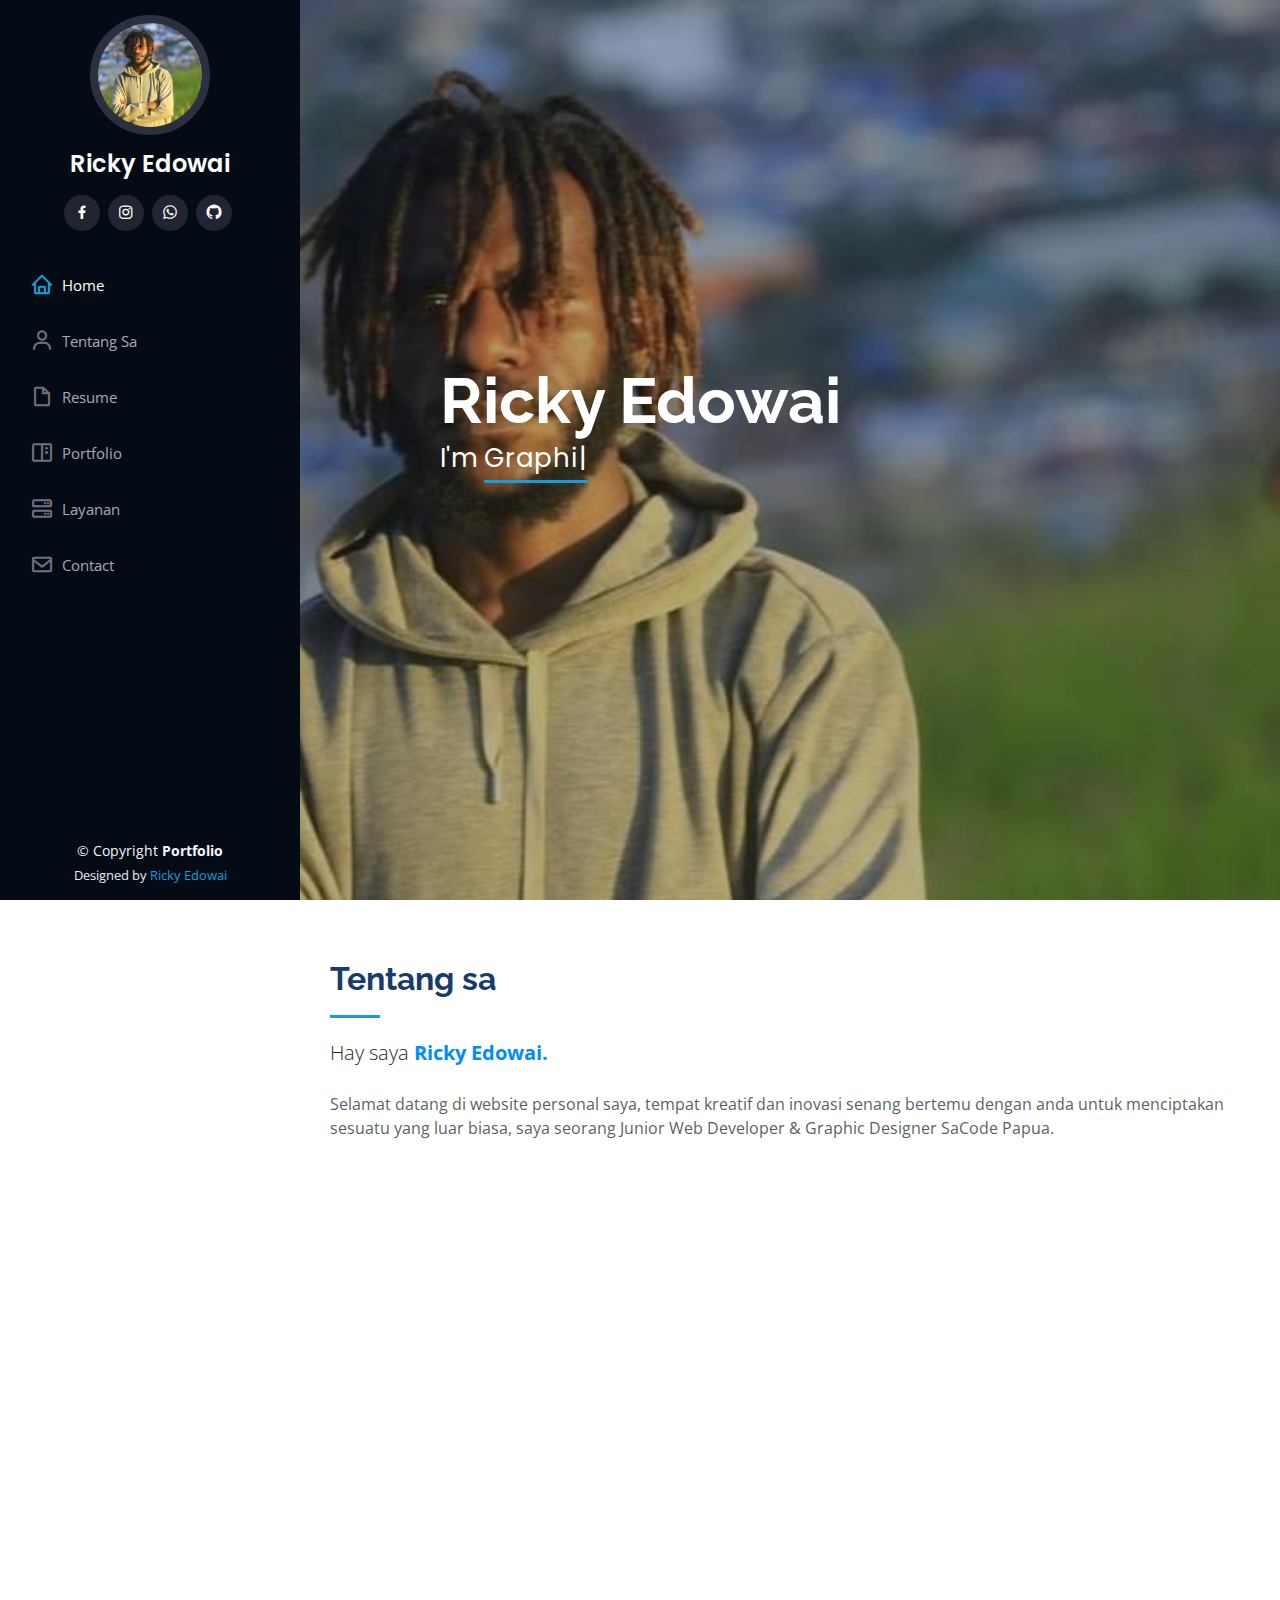
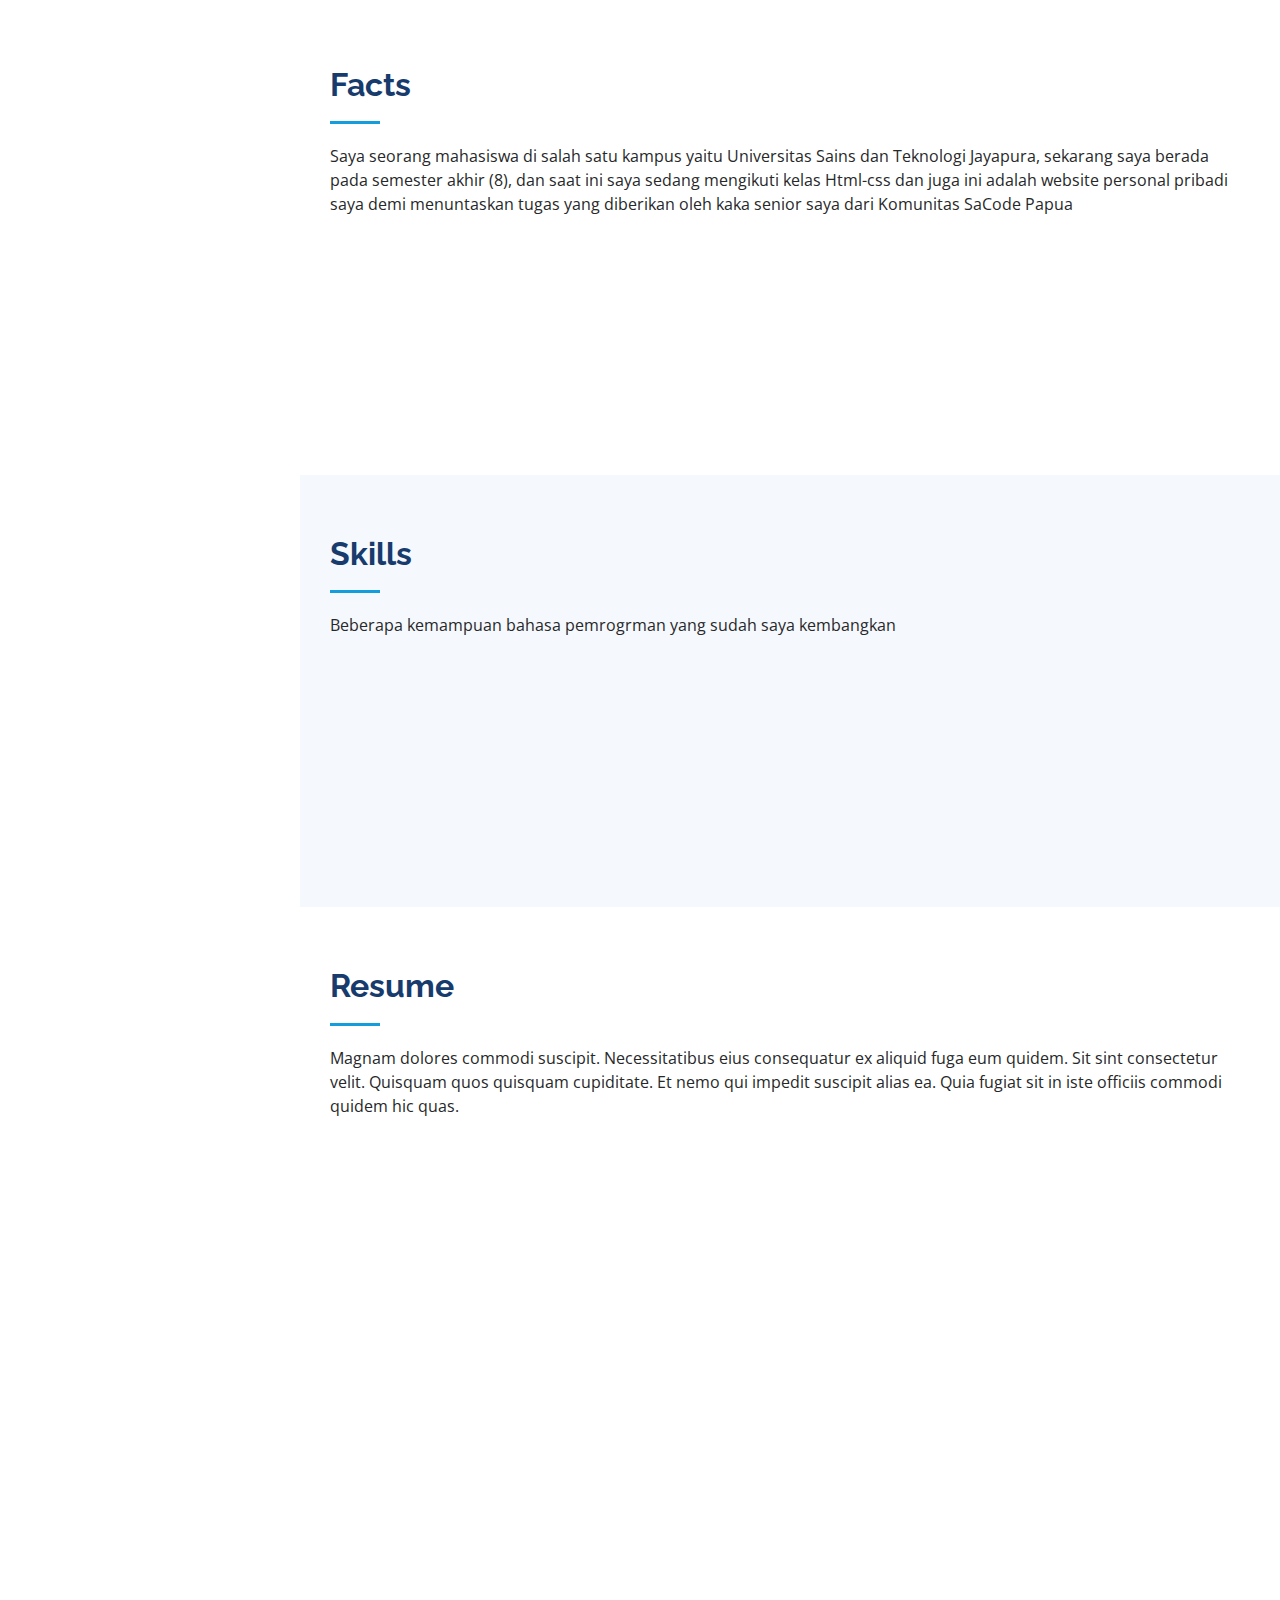
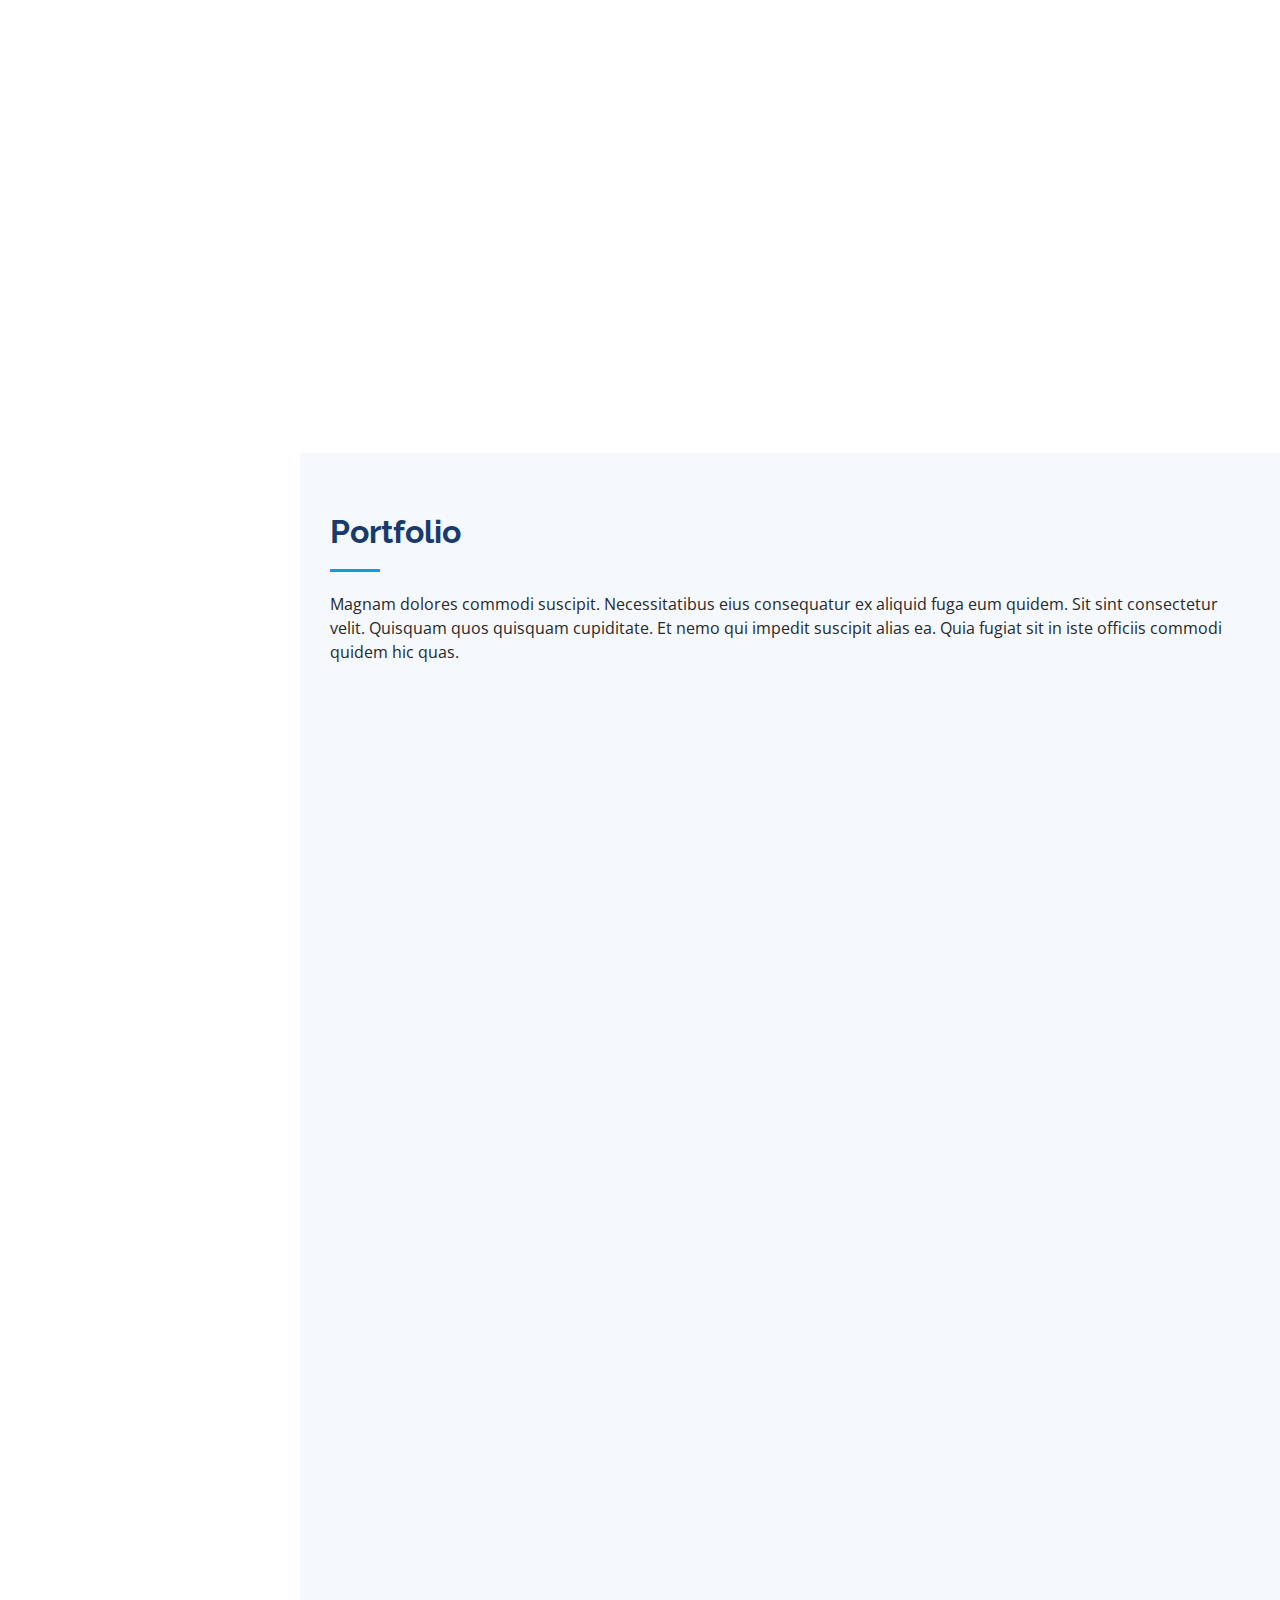
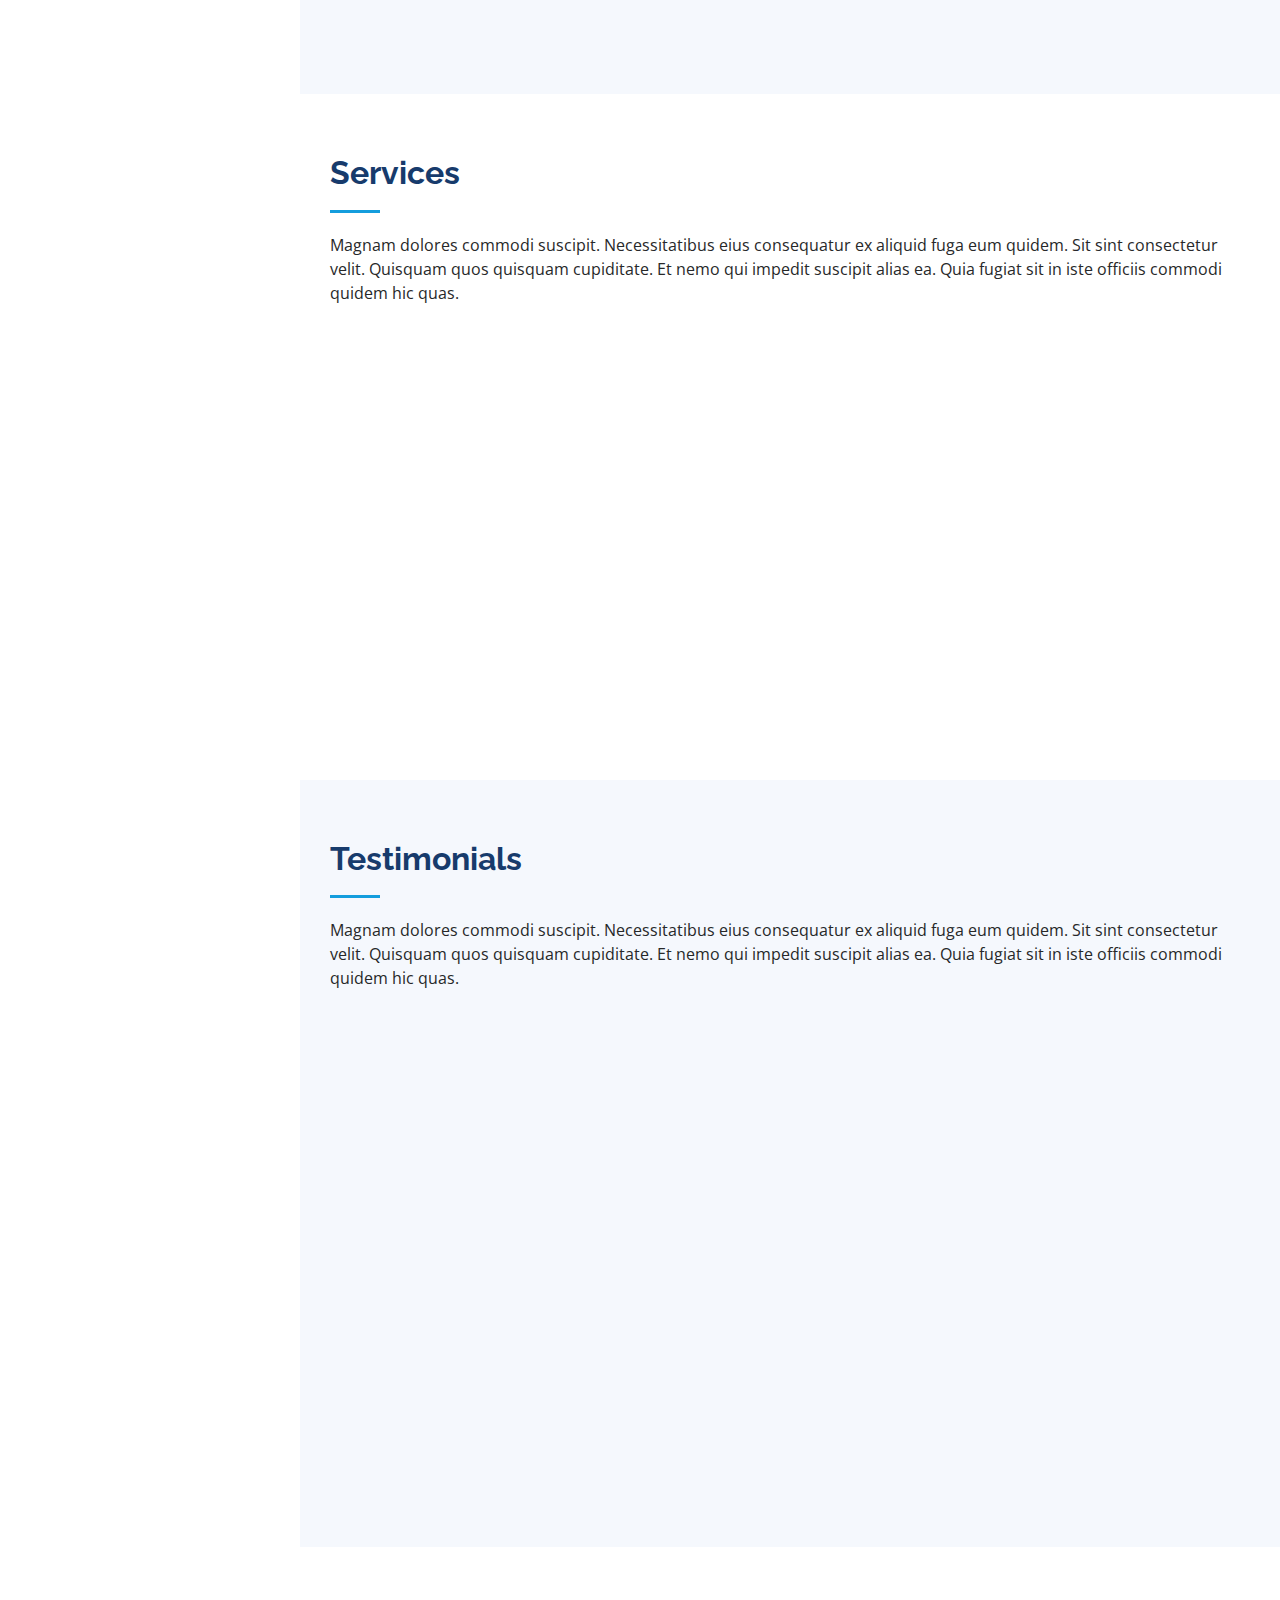
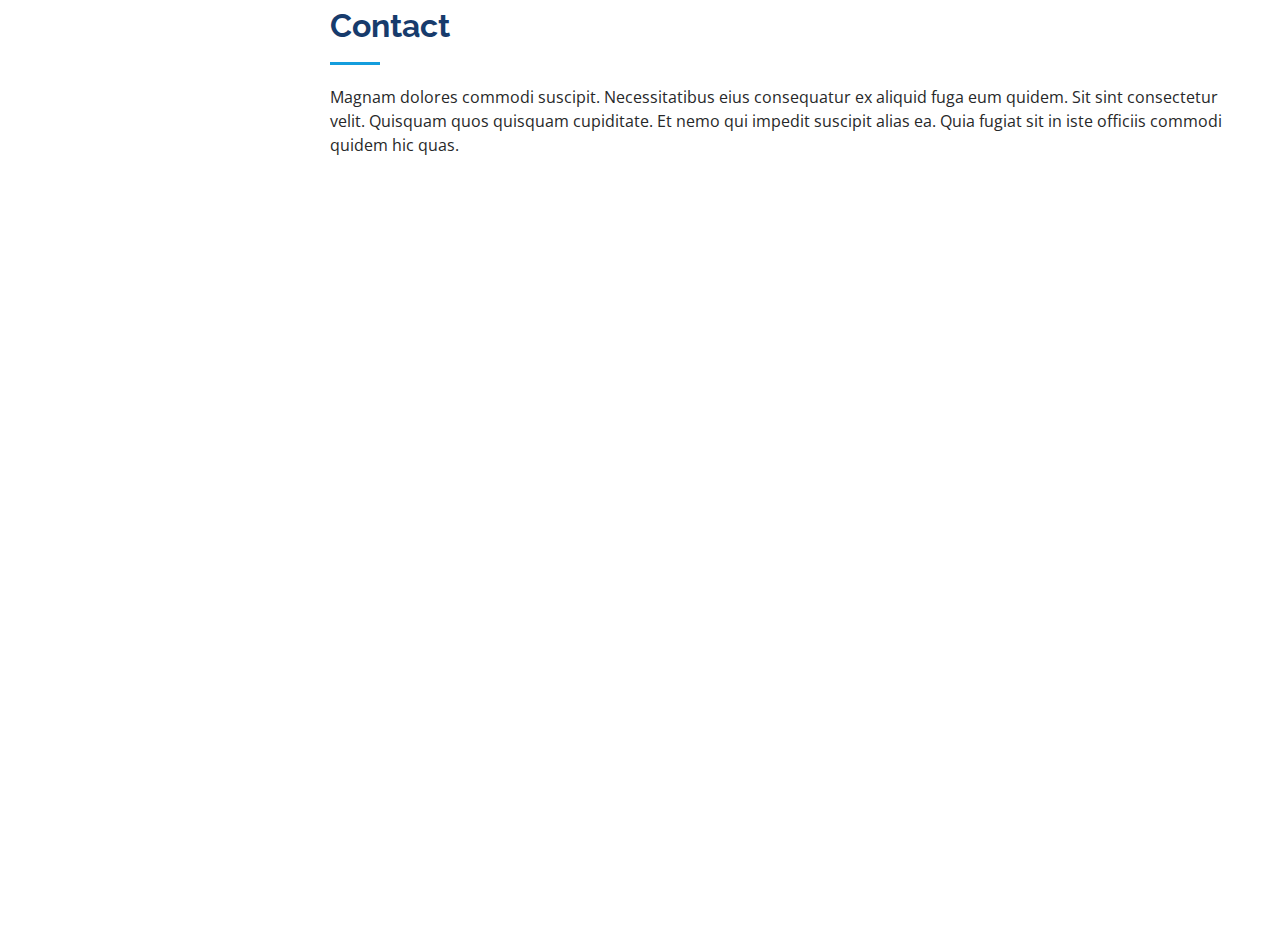
==== index.html @ 258b38b2 "Website Personal" ====
<!DOCTYPE html>
<html lang="en">

<head>
  <meta charset="utf-8">
  <meta content="width=device-width, initial-scale=1.0" name="viewport">

  <title>Personal Website</title>
  <meta content="" name="description">
  <meta content="" name="keywords">

  <!-- Favicons -->
  <link href="assets/img/fav.png" rel="icon">
  <link href="assets/img/fav.png" rel="apple-touch-icon">

  <!-- Google Fonts -->
  <link
    href="https://fonts.googleapis.com/css?family=Open+Sans:300,300i,400,400i,600,600i,700,700i|Raleway:300,300i,400,400i,500,500i,600,600i,700,700i|Poppins:300,300i,400,400i,500,500i,600,600i,700,700i"
    rel="stylesheet">

  <!-- Vendor CSS Files -->
  <link href="assets/vendor/aos/aos.css" rel="stylesheet">
  <link href="assets/vendor/bootstrap/css/bootstrap.min.css" rel="stylesheet">
  <link href="assets/vendor/bootstrap-icons/bootstrap-icons.css" rel="stylesheet">
  <link href="assets/vendor/boxicons/css/boxicons.min.css" rel="stylesheet">
  <link href="assets/vendor/glightbox/css/glightbox.min.css" rel="stylesheet">
  <link href="assets/vendor/swiper/swiper-bundle.min.css" rel="stylesheet">

  <!-- Template Main CSS File -->
  <link href="assets/css/style.css" rel="stylesheet">

  <!-- =======================================================
  * Template Name: iPortfolio
  * Updated: Mar 10 2024 with Bootstrap v5.3.3
  * Template URL: https://bootstrapmade.com/iportfolio-bootstrap-portfolio-websites-template/
  * Author: BootstrapMade.com
  * License: https://bootstrapmade.com/license/
  ======================================================== -->
</head>

<body>

  <!-- ======= Mobile nav toggle button ======= -->
  <i class="bi bi-list mobile-nav-toggle d-xl-none"></i>

  <!-- ======= Header ======= -->
  <header id="header">
    <div class="d-flex flex-column">

      <div class="profile">
        <img src="assets/img/ipoRk.jpg" alt="" class="img-fluid rounded-circle">
        <h1 class="text-light"><a href="index.html">Ricky Edowai</a></h1>
        <div class="social-links mt-3 text-center">
          <a href="https://web.facebook.com/ricky.lhyko11.03" class="facebook"><i class="bx bxl-facebook"></i></a>
          <a href="https://www.instagram.com/ipo__rizal/" class="instagram"><i class="bx bxl-instagram"></i></a>
          <a href="https://api.whatsapp.com/send?phone=6281215376865&text=Free Commentar :" class="whatsapp"><i
              class="bx bxl-whatsapp"></i></a>
          <a href="https://github.com/rickyedowai" class="gitihub"><i class="bx bxl-github"></i></a>
        </div>
      </div>

      <nav id="navbar" class="nav-menu navbar">
        <ul>
          <li><a href="#hero" class="nav-link scrollto active"><i class="bx bx-home"></i> <span>Home</span></a></li>
          <li><a href="#about" class="nav-link scrollto"><i class="bx bx-user"></i> <span>Tentang Sa</span></a></li>
          <li><a href="#resume" class="nav-link scrollto"><i class="bx bx-file-blank"></i> <span>Resume</span></a></li>
          <li><a href="#portfolio" class="nav-link scrollto"><i
                class="bx bx-book-content"></i><span>Portfolio</span></a></li>
          <li><a href="#services" class="nav-link scrollto"><i class="bx bx-server"></i> <span>Layanan</span></a></li>
          <li><a href="#contact" class="nav-link scrollto"><i class="bx bx-envelope"></i> <span>Contact</span></a></li>
        </ul>
      </nav><!-- .nav-menu -->
    </div>
  </header><!-- End Header -->

  <!-- ======= Hero Section ======= -->
  <section id="hero" class="d-flex flex-column justify-content-center align-items-center">
    <div class="hero-container" data-aos="fade-in">
      <h1>Ricky Edowai</h1>
      <p>I'm <span class="typed" data-typed-items="Graphic Designer, Web Developer"></span></p>
    </div>
  </section><!-- End Hero -->

  <main id="main">

    <!-- ======= About Section ======= -->
    <section id="about" class="about">
      <div class="container">

        <div class="section-title">
          <h2>Tentang sa</h2>
          <p class="lead fw-light mb-4">Hay saya <span
              style="font-family: 'Poppins'sans-serif; font-weight: bold; color: #008cff;">Ricky Edowai.</span>
          </p>
          <p class="text-muted">Selamat datang di website personal saya, tempat kreatif dan inovasi
            senang bertemu dengan anda untuk menciptakan sesuatu yang luar biasa, saya seorang
            Junior Web Developer & Graphic Designer SaCode Papua.</p>
        </div>

        <div class="row">
          <div class="col-lg-4" data-aos="fade-right">
            <img src="assets/img/profile-img.jpg" class="img-fluid" alt="">
          </div>
          <div class="col-lg-8 pt-4 pt-lg-0 content" data-aos="fade-left">
            <h3>Full stack Web Developer</h3>
            <p class="fst-italic">
              Silahkan melihat sekilas data diri saya, Terimakasih
            </p>
            <div class="row">
              <div class="col-lg-6">
                <ul>
                  <li><i class="bi bi-chevron-right"></i> <strong>Tanggal Lahir:</strong> <span>13 Oktober 2001</span>
                  </li>
                  <li><i class="bi bi-chevron-right"></i> <strong>Website:</strong> <span>www.example.com</span></li>
                  <li><i class="bi bi-chevron-right"></i> <strong>No.Hp:</strong> <span>081215376865</span></li>
                  <li><i class="bi bi-chevron-right"></i> <strong>Kota:</strong> <span>Jayapura Papua</span></li>
                </ul>
              </div>
              <div class="col-lg-6">
                <ul>
                  <li><i class="bi bi-chevron-right"></i> <strong>Umur:</strong> <span>23</span></li>
                  <li><i class="bi bi-chevron-right"></i> <strong>Email:</strong> <span>rizaldorcky@gmail.com</span>
                  </li>
                  <li><i class="bi bi-chevron-right"></i> <strong>Freelance:</strong> <span>Full Stack Web
                      Developer</span></li>
                </ul>
              </div>
            </div>
            <p>
              Officiis eligendi itaque labore et dolorum mollitia officiis optio vero. Quisquam sunt adipisci omnis et
              ut. Nulla accusantium dolor incidunt officia tempore. Et eius omnis.
              Cupiditate ut dicta maxime officiis quidem quia. Sed et consectetur qui quia repellendus itaque neque.
              Aliquid amet quidem ut quaerat cupiditate. Ab et eum qui repellendus omnis culpa magni laudantium dolores.
            </p>
          </div>
        </div>

      </div>
    </section><!-- End About Section -->

    <!-- ======= Facts Section ======= -->
    <section id="facts" class="facts">
      <div class="container">

        <div class="section-title">
          <h2>Facts</h2>
          <p>Saya seorang mahasiswa di salah satu kampus yaitu Universitas Sains dan Teknologi Jayapura, sekarang saya
            berada pada semester akhir (8), dan saat ini saya sedang mengikuti kelas Html-css dan juga ini adalah
            website personal pribadi saya demi menuntaskan tugas yang
            diberikan oleh kaka senior saya dari Komunitas SaCode Papua </p>
        </div>

        <div class="row no-gutters">

          <div class="col-lg-3 col-md-6 d-md-flex align-items-md-stretch" data-aos="fade-up">
            <div class="count-box">
              <i class="bi bi-emoji-smile"></i>
              <span data-purecounter-start="0" data-purecounter-end="232" data-purecounter-duration="1"
                class="purecounter"></span>
              <p><strong>Happy Clients</strong> consequuntur quae</p>
            </div>
          </div>

          <div class="col-lg-3 col-md-6 d-md-flex align-items-md-stretch" data-aos="fade-up" data-aos-delay="100">
            <div class="count-box">
              <i class="bi bi-journal-richtext"></i>
              <span data-purecounter-start="0" data-purecounter-end="521" data-purecounter-duration="1"
                class="purecounter"></span>
              <p><strong>Projects</strong> adipisci atque cum quia aut</p>
            </div>
          </div>

          <div class="col-lg-3 col-md-6 d-md-flex align-items-md-stretch" data-aos="fade-up" data-aos-delay="200">
            <div class="count-box">
              <i class="bi bi-headset"></i>
              <span data-purecounter-start="0" data-purecounter-end="1453" data-purecounter-duration="1"
                class="purecounter"></span>
              <p><strong>Hours Of Support</strong> aut commodi quaerat</p>
            </div>
          </div>

          <div class="col-lg-3 col-md-6 d-md-flex align-items-md-stretch" data-aos="fade-up" data-aos-delay="300">
            <div class="count-box">
              <i class="bi bi-people"></i>
              <span data-purecounter-start="0" data-purecounter-end="32" data-purecounter-duration="1"
                class="purecounter"></span>
              <p><strong>Hard Workers</strong> rerum asperiores dolor</p>
            </div>
          </div>

        </div>

      </div>
    </section><!-- End Facts Section -->

    <!-- ======= Skills Section ======= -->
    <section id="skills" class="skills section-bg">
      <div class="container">

        <div class="section-title">
          <h2>Skills</h2>
          <p>Beberapa kemampuan bahasa pemrogrman yang sudah saya kembangkan</p>
        </div>

        <div class="row skills-content">

          <div class="col-lg-6" data-aos="fade-up">

            <div class="progress">
              <span class="skill">HTML <i class="val">85%</i></span>
              <div class="progress-bar-wrap">
                <div class="progress-bar" role="progressbar" aria-valuenow="85" aria-valuemin="0" aria-valuemax="100">
                </div>
              </div>
            </div>

            <div class="progress">
              <span class="skill">CSS <i class="val">60%</i></span>
              <div class="progress-bar-wrap">
                <div class="progress-bar" role="progressbar" aria-valuenow="60" aria-valuemin="0" aria-valuemax="100">
                </div>
              </div>
            </div>

            <div class="progress">
              <span class="skill">JavaScript <i class="val">45%</i></span>
              <div class="progress-bar-wrap">
                <div class="progress-bar" role="progressbar" aria-valuenow="45" aria-valuemin="0" aria-valuemax="100">
                </div>
              </div>
            </div>

          </div>

          <div class="col-lg-6" data-aos="fade-up" data-aos-delay="100">

            <div class="progress">
              <span class="skill">PHP <i class="val">30%</i></span>
              <div class="progress-bar-wrap">
                <div class="progress-bar" role="progressbar" aria-valuenow="30" aria-valuemin="0" aria-valuemax="100">
                </div>
              </div>
            </div>

            <div class="progress">
              <span class="skill">Photoshop <i class="val">95%</i></span>
              <div class="progress-bar-wrap">
                <div class="progress-bar" role="progressbar" aria-valuenow="95" aria-valuemin="0" aria-valuemax="100">
                </div>
              </div>
            </div>

          </div>

        </div>

      </div>
    </section><!-- End Skills Section -->

    <!-- ======= Resume Section ======= -->
    <section id="resume" class="resume">
      <div class="container">

        <div class="section-title">
          <h2>Resume</h2>
          <p>Magnam dolores commodi suscipit. Necessitatibus eius consequatur ex aliquid fuga eum quidem. Sit sint
            consectetur velit. Quisquam quos quisquam cupiditate. Et nemo qui impedit suscipit alias ea. Quia fugiat sit
            in iste officiis commodi quidem hic quas.</p>
        </div>

        <div class="row">
          <div class="col-lg-6" data-aos="fade-up">
            <h3 class="resume-title">Sumary</h3>
            <div class="resume-item pb-0">
              <h4>Ricky Edowai</h4>
              <p><em>Desainer Grafis yang inovatif dan berorientasi pada tenggat waktu dengan pengalaman 3+ tahun
                  merancang dan mengembangkan materi pemasaran digital / cetak yang berpusat pada pengguna dari konsep
                  awal hingga akhir, hasil yang dipoles</em></p>
              <ul>
                <li>Mugou-Waghete-Deiyai-Papua </li>
                <li>081215376865</li>
                <li>rizaldorcky@gmail.com</li>
              </ul>
            </div>

            <h3 class="resume-title">Education</h3>
            <div class="resume-item">
              <h4>Master of Fine Arts &amp; Graphic Design</h4>
              <h5>2019 - 2023</h5>
              <p><em>Universitas Sains dan Teknologi Jayapura</em></p>
              <p>Qui deserunt veniam. Et sed aliquam labore tempore sed quisquam iusto autem sit. Ea vero voluptatum qui
                ut dignissimos deleniti nerada porti sand markend</p>
            </div>
            <div class="resume-item">
              <h4>Bachelor of Fine Arts &amp; Graphic Design</h4>
              <h5>2023 - Present</h5>
              <p><em>Universitas Sains dan Teknologi Jayapura </em></p>
              <p>Quia nobis sequi est occaecati aut. Repudiandae et iusto quae reiciendis et quis Eius vel ratione eius
                unde vitae rerum voluptates asperiores voluptatem Earum molestiae consequatur neque etlon sader mart
                dila</p>
            </div>
          </div>
          <div class="col-lg-6" data-aos="fade-up" data-aos-delay="100">
            <h3 class="resume-title">Professional Experience</h3>
            <div class="resume-item">
              <h4>Senior graphic design specialist</h4>
              <h5>2019 - Present</h5>
              <p><em>Universitas Sains dan Teknologi Jayapura </em></p>
              <ul>
                <li>Memimpin dalam desain, pengembangan, dan implementasi materi komunikasi grafis, tata letak, dan
                  produksi.</li>
                <li>Mendelegasikan tugas kepada 7 anggota tim desain dan memberikan nasihat tentang semua aspek proyek.
                </li>
                <li>Mengawasi penilaian semua bahan grafis untuk memastikan kualitas dan akurasi
                  desain</li>
                <li>Mengawasi penggunaan anggaran proyek produksi yang efisien mulai dari $ 2.000 - $ 25.000</li>
              </ul>
            </div>
            <div class="resume-item">
              <h4>Graphic design specialist</h4>
              <h5>2017 - 2018</h5>
              <p><em>Stepping Stone Advertising, New York, NY</em></p>
              <ul>
                <li>Mengembangkan berbagai program pemasaran (logo, brosur, infografis, presentasi, dan iklan).</li>
                <li>Mengelola hingga 5 proyek atau tugas pada waktu tertentu saat berada di bawah tekanan</li>
                <li>Direkomendasikan dan dikonsultasikan dengan klien tentang desain grafis yang paling tepat</li>
                <li>Membuat 4+ presentasi dan proposal desain sebulan untuk klien dan manajer akun</li>
              </ul>
            </div>
          </div>
        </div>

      </div>
    </section><!-- End Resume Section -->

    <!-- ======= Portfolio Section ======= -->
    <section id="portfolio" class="portfolio section-bg">
      <div class="container">

        <div class="section-title">
          <h2>Portfolio</h2>
          <p>Magnam dolores commodi suscipit. Necessitatibus eius consequatur ex aliquid fuga eum quidem. Sit sint
            consectetur velit. Quisquam quos quisquam cupiditate. Et nemo qui impedit suscipit alias ea. Quia fugiat sit
            in iste officiis commodi quidem hic quas.</p>
        </div>

        <div class="row" data-aos="fade-up">
          <div class="col-lg-12 d-flex justify-content-center">
            <ul id="portfolio-flters">
              <li data-filter="*" class="filter-active">All</li>
              <li data-filter=".filter-app">App</li>
              <li data-filter=".filter-card">Card</li>
              <li data-filter=".filter-web">Web</li>
            </ul>
          </div>
        </div>

        <div class="row portfolio-container" data-aos="fade-up" data-aos-delay="100">

          <div class="col-lg-4 col-md-6 portfolio-item filter-app">
            <div class="portfolio-wrap">
              <img src="assets/img/portfolio/4.jpg" class="img-fluid" alt="">
              <div class="portfolio-links">
                <a href="assets/img/portfolio/1.jpg" data-gallery="portfolioGallery" class="portfolio-lightbox"
                  title="App 1"><i class="bx bx-plus"></i></a>
                <a href="portfolio-details.html" title="More Details"><i class="bx bx-link"></i></a>
              </div>
            </div>
          </div>

          <div class="col-lg-4 col-md-6 portfolio-item filter-web">
            <div class="portfolio-wrap">
              <img src="assets/img/portfolio/6.jpg" class="img-fluid" alt="">
              <div class="portfolio-links">
                <a href="assets/img/portfolio/2.jpg" data-gallery="portfolioGallery" class="portfolio-lightbox"
                  title="Web 3"><i class="bx bx-plus"></i></a>
                <a href="portfolio-details.html" title="More Details"><i class="bx bx-link"></i></a>
              </div>
            </div>
          </div>

          <div class="col-lg-4 col-md-6 portfolio-item filter-app">
            <div class="portfolio-wrap">
              <img src="assets/img/portfolio/2.jpg" class="img-fluid" alt="">
              <div class="portfolio-links">
                <a href="assets/img/portfolio/3.jpg" data-gallery="portfolioGallery" class="portfolio-lightbox"
                  title="App 2"><i class="bx bx-plus"></i></a>
                <a href="portfolio-details.html" title="More Details"><i class="bx bx-link"></i></a>
              </div>
            </div>
          </div>

          <div class="col-lg-4 col-md-6 portfolio-item filter-card">
            <div class="portfolio-wrap">
              <img src="assets/img/portfolio/9.png" class="img-fluid" alt="">
              <div class="portfolio-links">
                <a href="assets/img/portfolio/10.png" data-gallery="portfolioGallery" class="portfolio-lightbox"
                  title="Card 2"><i class="bx bx-plus"></i></a>
                <a href="portfolio-details.html" title="More Details"><i class="bx bx-link"></i></a>
              </div>
            </div>
          </div>

          <div class="col-lg-4 col-md-6 portfolio-item filter-web">
            <div class="portfolio-wrap">
              <img src="assets/img/portfolio/7.jpg" class="img-fluid" alt="">
              <div class="portfolio-links">
                <a href="assets/img/portfolio/6.jpg" data-gallery="portfolioGallery" class="portfolio-lightbox"
                  title="Web 2"><i class="bx bx-plus"></i></a>
                <a href="portfolio-details.html" title="More Details"><i class="bx bx-link"></i></a>
              </div>
            </div>
          </div>

          <div class="col-lg-4 col-md-6 portfolio-item filter-app">
            <div class="portfolio-wrap">
              <img src="assets/img/portfolio/3.jpg" class="img-fluid" alt="">
              <div class="portfolio-links">
                <a href="assets/img/portfolio/4.png" data-gallery="portfolioGallery" class="portfolio-lightbox"
                  title="App 3"><i class="bx bx-plus"></i></a>
                <a href="portfolio-details.html" title="More Details"><i class="bx bx-link"></i></a>
              </div>
            </div>
          </div>

          <div class="col-lg-4 col-md-6 portfolio-item filter-card">
            <div class="portfolio-wrap">
              <img src="assets/img/portfolio/1.jpg" class="img-fluid" alt="">
              <div class="portfolio-links">
                <a href="assets/img/portfolio/8.png" data-gallery="portfolioGallery" class="portfolio-lightbox"
                  title="Card 1"><i class="bx bx-plus"></i></a>
                <a href="portfolio-details.html" title="More Details"><i class="bx bx-link"></i></a>
              </div>
            </div>
          </div>

          <div class="col-lg-4 col-md-6 portfolio-item filter-card">
            <div class="portfolio-wrap">
              <img src="assets/img/portfolio/4.png" class="img-fluid" alt="">
              <div class="portfolio-links">
                <a href="assets/img/portfolio/7.jpg" data-gallery="portfolioGallery" class="portfolio-lightbox"
                  title="Card 3"><i class="bx bx-plus"></i></a>
                <a href="portfolio-details.html" title="More Details"><i class="bx bx-link"></i></a>
              </div>
            </div>
          </div>

          <div class="col-lg-4 col-md-6 portfolio-item filter-web">
            <div class="portfolio-wrap">
              <img src="assets/img/portfolio/10.png" class="img-fluid" alt="">
              <div class="portfolio-links">
                <a href="assets/img/portfolio/9.png" data-gallery="portfolioGallery" class="portfolio-lightbox"
                  title="Web 3"><i class="bx bx-plus"></i></a>
                <a href="portfolio-details.html" title="More Details"><i class="bx bx-link"></i></a>
              </div>
            </div>
          </div>

        </div>

      </div>
    </section><!-- End Portfolio Section -->

    <!-- ======= Services Section ======= -->
    <section id="services" class="services">
      <div class="container">

        <div class="section-title">
          <h2>Services</h2>
          <p>Magnam dolores commodi suscipit. Necessitatibus eius consequatur ex aliquid fuga eum quidem. Sit sint
            consectetur velit. Quisquam quos quisquam cupiditate. Et nemo qui impedit suscipit alias ea. Quia fugiat sit
            in iste officiis commodi quidem hic quas.</p>
        </div>

        <div class="row">
          <div class="col-lg-4 col-md-6 icon-box" data-aos="fade-up">
            <div class="icon"><i class="bi bi-briefcase"></i></div>
            <h4 class="title"><a href="">Lorem Ipsum</a></h4>
            <p class="description">Voluptatum deleniti atque corrupti quos dolores et quas molestias excepturi sint
              occaecati cupiditate non provident</p>
          </div>
          <div class="col-lg-4 col-md-6 icon-box" data-aos="fade-up" data-aos-delay="100">
            <div class="icon"><i class="bi bi-card-checklist"></i></div>
            <h4 class="title"><a href="">Dolor Sitema</a></h4>
            <p class="description">Minim veniam, quis nostrud exercitation ullamco laboris nisi ut aliquip ex ea commodo
              consequat tarad limino ata</p>
          </div>
          <div class="col-lg-4 col-md-6 icon-box" data-aos="fade-up" data-aos-delay="200">
            <div class="icon"><i class="bi bi-bar-chart"></i></div>
            <h4 class="title"><a href="">Sed ut perspiciatis</a></h4>
            <p class="description">Duis aute irure dolor in reprehenderit in voluptate velit esse cillum dolore eu
              fugiat nulla pariatur</p>
          </div>
          <div class="col-lg-4 col-md-6 icon-box" data-aos="fade-up" data-aos-delay="300">
            <div class="icon"><i class="bi bi-binoculars"></i></div>
            <h4 class="title"><a href="">Magni Dolores</a></h4>
            <p class="description">Excepteur sint occaecat cupidatat non proident, sunt in culpa qui officia deserunt
              mollit anim id est laborum</p>
          </div>
          <div class="col-lg-4 col-md-6 icon-box" data-aos="fade-up" data-aos-delay="400">
            <div class="icon"><i class="bi bi-brightness-high"></i></div>
            <h4 class="title"><a href="">Nemo Enim</a></h4>
            <p class="description">At vero eos et accusamus et iusto odio dignissimos ducimus qui blanditiis praesentium
              voluptatum deleniti atque</p>
          </div>
          <div class="col-lg-4 col-md-6 icon-box" data-aos="fade-up" data-aos-delay="500">
            <div class="icon"><i class="bi bi-calendar4-week"></i></div>
            <h4 class="title"><a href="">Eiusmod Tempor</a></h4>
            <p class="description">Et harum quidem rerum facilis est et expedita distinctio. Nam libero tempore, cum
              soluta nobis est eligendi</p>
          </div>
        </div>

      </div>
    </section><!-- End Services Section -->

    <!-- ======= Testimonials Section ======= -->
    <section id="testimonials" class="testimonials section-bg">
      <div class="container">

        <div class="section-title">
          <h2>Testimonials</h2>
          <p>Magnam dolores commodi suscipit. Necessitatibus eius consequatur ex aliquid fuga eum quidem. Sit sint
            consectetur velit. Quisquam quos quisquam cupiditate. Et nemo qui impedit suscipit alias ea. Quia fugiat sit
            in iste officiis commodi quidem hic quas.</p>
        </div>

        <div class="testimonials-slider swiper" data-aos="fade-up" data-aos-delay="100">
          <div class="swiper-wrapper">

            <div class="swiper-slide">
              <div class="testimonial-item" data-aos="fade-up">
                <p>
                  <i class="bx bxs-quote-alt-left quote-icon-left"></i>
                  Proin iaculis purus consequat sem cure digni ssim donec porttitora entum suscipit rhoncus. Accusantium
                  quam, ultricies eget id, aliquam eget nibh et. Maecen aliquam, risus at semper.
                  <i class="bx bxs-quote-alt-right quote-icon-right"></i>
                </p>
                <img src="assets/img/testimonials/1.jpg" class="testimonial-img" alt="">
                <h3>Kristopol</h3>
                <h4>Ceo &amp; Founder</h4>
              </div>
            </div><!-- End testimonial item -->

            <div class="swiper-slide">
              <div class="testimonial-item" data-aos="fade-up" data-aos-delay="100">
                <p>
                  <i class="bx bxs-quote-alt-left quote-icon-left"></i>
                  Export tempor illum tamen malis malis eram quae irure esse labore quem cillum quid cillum eram malis
                  quorum velit fore eram velit sunt aliqua noster fugiat irure amet legam anim culpa.
                  <i class="bx bxs-quote-alt-right quote-icon-right"></i>
                </p>
                <img src="assets/img/testimonials/2.jpg" class="testimonial-img" alt="">
                <h3>Siska</h3>
                <h4>Designer</h4>
              </div>
            </div><!-- End testimonial item -->

            <div class="swiper-slide">
              <div class="testimonial-item" data-aos="fade-up" data-aos-delay="200">
                <p>
                  <i class="bx bxs-quote-alt-left quote-icon-left"></i>
                  Enim nisi quem export duis labore cillum quae magna enim sint quorum nulla quem veniam duis minim
                  tempor labore quem eram duis noster aute amet eram fore quis sint minim.
                  <i class="bx bxs-quote-alt-right quote-icon-right"></i>
                </p>
                <img src="assets/img/testimonials/3.jpg" class="testimonial-img" alt="">
                <h3>Roys</h3>
                <h4>Store Owner</h4>
              </div>
            </div><!-- End testimonial item -->

            <div class="swiper-slide">
              <div class="testimonial-item" data-aos="fade-up" data-aos-delay="300">
                <p>
                  <i class="bx bxs-quote-alt-left quote-icon-left"></i>
                  Fugiat enim eram quae cillum dolore dolor amet nulla culpa multos export minim fugiat minim velit
                  minim dolor enim duis veniam ipsum anim magna sunt elit fore quem dolore labore illum veniam.
                  <i class="bx bxs-quote-alt-right quote-icon-right"></i>
                </p>
                <img src="assets/img/testimonials/4.jpg" class="testimonial-img" alt="">
                <h3>Fanni</h3>
                <h4>Freelancer</h4>
              </div>
            </div><!-- End testimonial item -->

            <div class="swiper-slide">
              <div class="testimonial-item" data-aos="fade-up" data-aos-delay="400">
                <p>
                  <i class="bx bxs-quote-alt-left quote-icon-left"></i>
                  Quis quorum aliqua sint quem legam fore sunt eram irure aliqua veniam tempor noster veniam enim culpa
                  labore duis sunt culpa nulla illum cillum fugiat legam esse veniam culpa fore nisi cillum quid.
                  <i class="bx bxs-quote-alt-right quote-icon-right"></i>
                </p>
                <img src="assets/img/testimonials/5.jpg" class="testimonial-img" alt="">
                <h3>Frans</h3>
                <h4>Entrepreneur</h4>
              </div>
            </div><!-- End testimonial item -->

          </div>
          <div class="swiper-pagination"></div>
        </div>

      </div>
    </section><!-- End Testimonials Section -->

    <!-- ======= Contact Section ======= -->
    <section id="contact" class="contact">
      <div class="container">

        <div class="section-title">
          <h2>Contact</h2>
          <p>Magnam dolores commodi suscipit. Necessitatibus eius consequatur ex aliquid fuga eum quidem. Sit sint
            consectetur velit. Quisquam quos quisquam cupiditate. Et nemo qui impedit suscipit alias ea. Quia fugiat sit
            in iste officiis commodi quidem hic quas.</p>
        </div>

        <div class="row" data-aos="fade-in">

          <div class="col-lg-5 d-flex align-items-stretch">
            <div class="info">
              <div class="address">
                <i class="bi bi-geo-alt"></i>
                <h4>Location:</h4>
                <p>Asrama Paniai perumnas 3 waena</p>
              </div>

              <div class="email">
                <i class="bi bi-envelope"></i>
                <h4>Email:</h4>
                <p>rizaldorcky@gmail.com</p>
              </div>

              <div class="phone">
                <i class="bi bi-phone"></i>
                <h4>Call:</h4>
                <p>081215376865</p>
              </div>
              <iframe
                src="https://www.google.com/maps/embed?pb=!1m18!1m12!1m3!1d3985.7674652937862!2d140.6431880737757!3d-2.5820887973960156!2m3!1f0!2f0!3f0!3m2!1i1024!2i768!4f13.1!3m3!1m2!1s0x686cf5d60b39ba19%3A0x317725d9f7744b10!2sJl.%20Kambolker%20Perumnas%20III%2C%20Yabansai%2C%20Kec.%20Heram%2C%20Kota%20Jayapura%2C%20Papua%2099224!5e0!3m2!1sid!2sid!4v1710154692875!5m2!1sid!2sid"
                width="100%" height="290" style="border:0;" allowfullscreen="" loading="lazy"
                referrerpolicy="no-referrer-when-downgrade"></iframe>

            </div>

          </div>

          <div class="col-lg-7 mt-5 mt-lg-0 d-flex align-items-stretch">
            <form action="forms/contact.php" method="post" role="form" class="php-email-form">
              <div class="row">
                <div class="form-group col-md-6">
                  <label for="name">Your Name</label>
                  <input type="text" name="name" class="form-control" id="name" required>
                </div>
                <div class="form-group col-md-6">
                  <label for="name">Your Email</label>
                  <input type="email" class="form-control" name="email" id="email" required>
                </div>
              </div>
              <div class="form-group">
                <label for="name">Subject</label>
                <input type="text" class="form-control" name="subject" id="subject" required>
              </div>
              <div class="form-group">
                <label for="name">Message</label>
                <textarea class="form-control" name="message" rows="10" required></textarea>
              </div>
              <div class="my-3">
                <div class="loading">Loading</div>
                <div class="error-message"></div>
                <div class="sent-message">Your message has been sent. Thank you!</div>
              </div>
              <div class="text-center"><button type="submit">Send Message</button></div>
            </form>
          </div>

        </div>

      </div>
    </section><!-- End Contact Section -->

  </main><!-- End #main -->

  <!-- ======= Footer ======= -->
  <footer id="footer">
    <div class="container">
      <div class="copyright">
        &copy; Copyright <strong><span>Portfolio</span></strong>
      </div>
      <div class="credits">
        <!-- All the links in the footer should remain intact. -->
        <!-- You can delete the links only if you purchased the pro version. -->
        <!-- Licensing information: https://bootstrapmade.com/license/ -->
        <!-- Purchase the pro version with working PHP/AJAX contact form: https://bootstrapmade.com/iportfolio-bootstrap-portfolio-websites-template/ -->
        Designed by <a href="#">Ricky Edowai</a>
      </div>
    </div>
  </footer><!-- End  Footer -->

  <a href="#" class="back-to-top d-flex align-items-center justify-content-center"><i
      class="bi bi-arrow-up-short"></i></a>

  <!-- Vendor JS Files -->
  <script src="assets/vendor/purecounter/purecounter_vanilla.js"></script>
  <script src="assets/vendor/aos/aos.js"></script>
  <script src="assets/vendor/bootstrap/js/bootstrap.bundle.min.js"></script>
  <script src="assets/vendor/glightbox/js/glightbox.min.js"></script>
  <script src="assets/vendor/isotope-layout/isotope.pkgd.min.js"></script>
  <script src="assets/vendor/swiper/swiper-bundle.min.js"></script>
  <script src="assets/vendor/typed.js/typed.umd.js"></script>
  <script src="assets/vendor/waypoints/noframework.waypoints.js"></script>
  <script src="assets/vendor/php-email-form/validate.js"></script>

  <!-- Template Main JS File -->
  <script src="assets/js/main.js"></script>

</body>

</html>
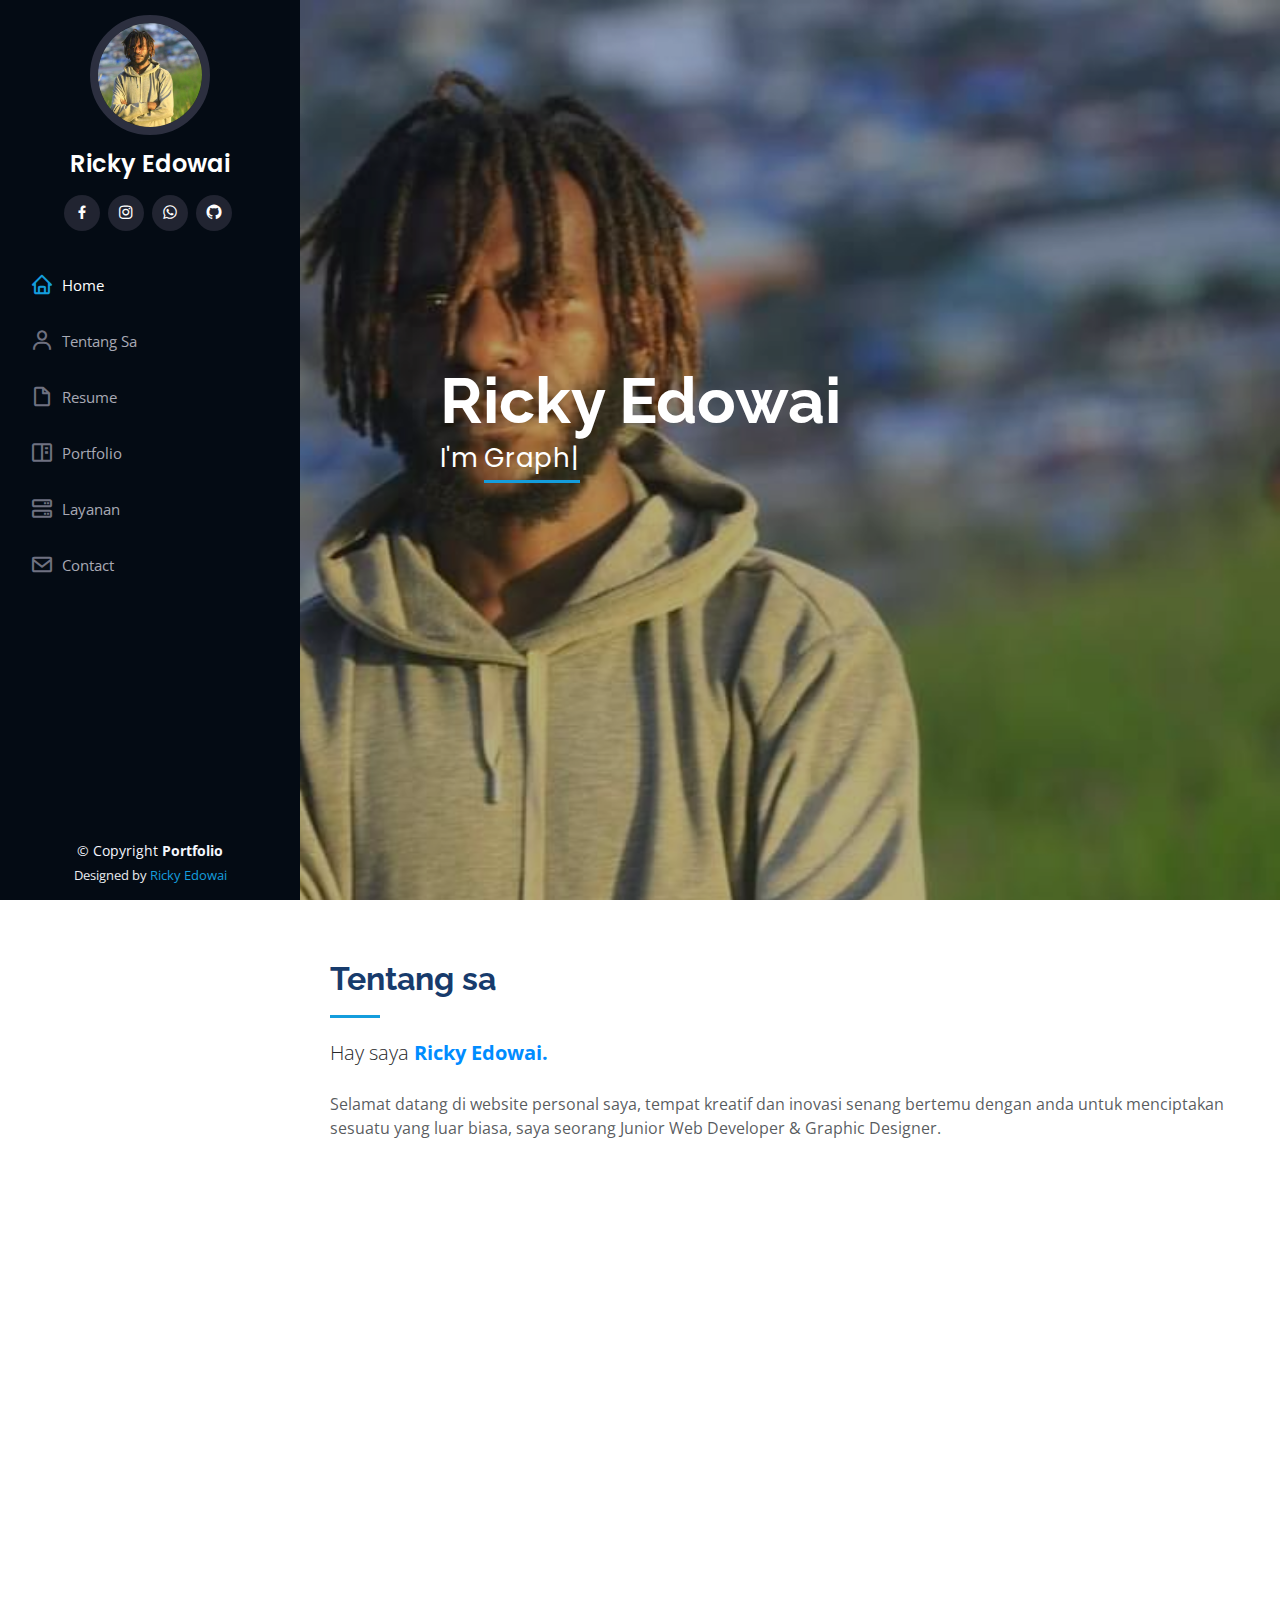
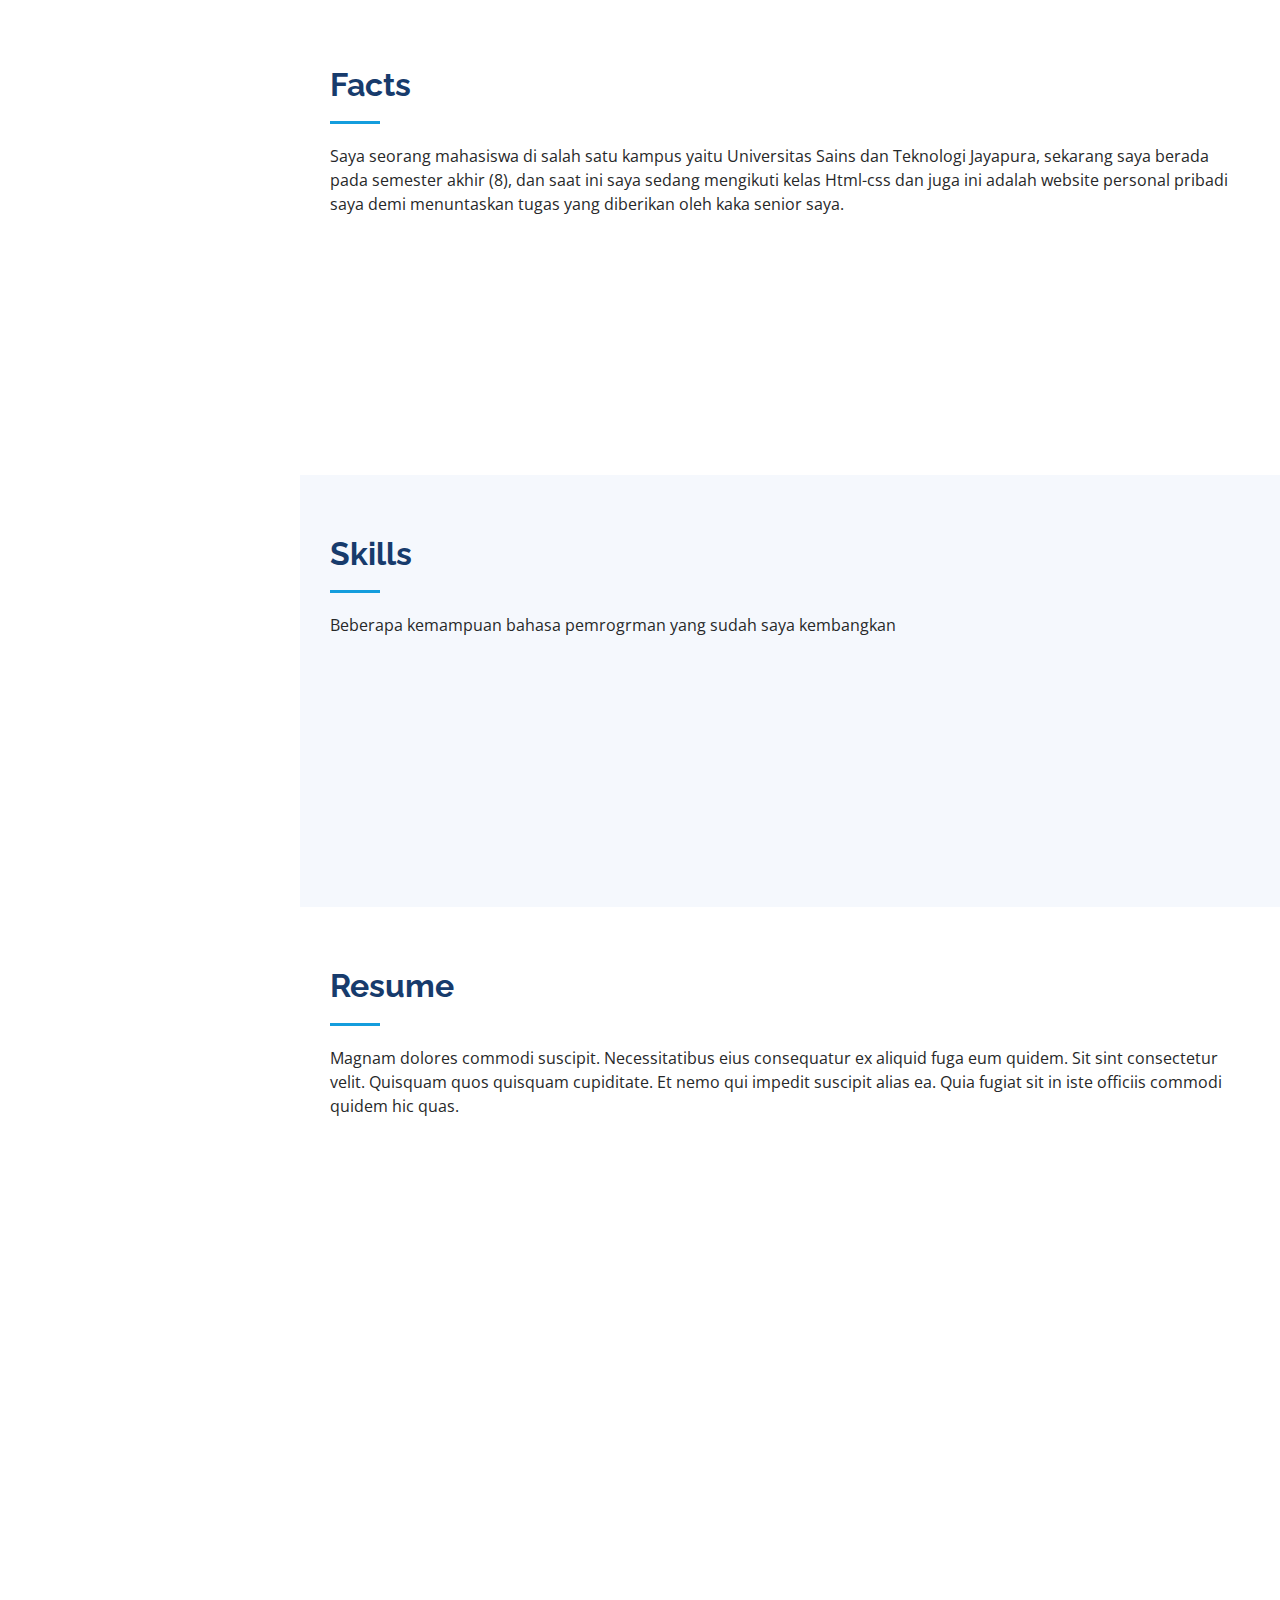
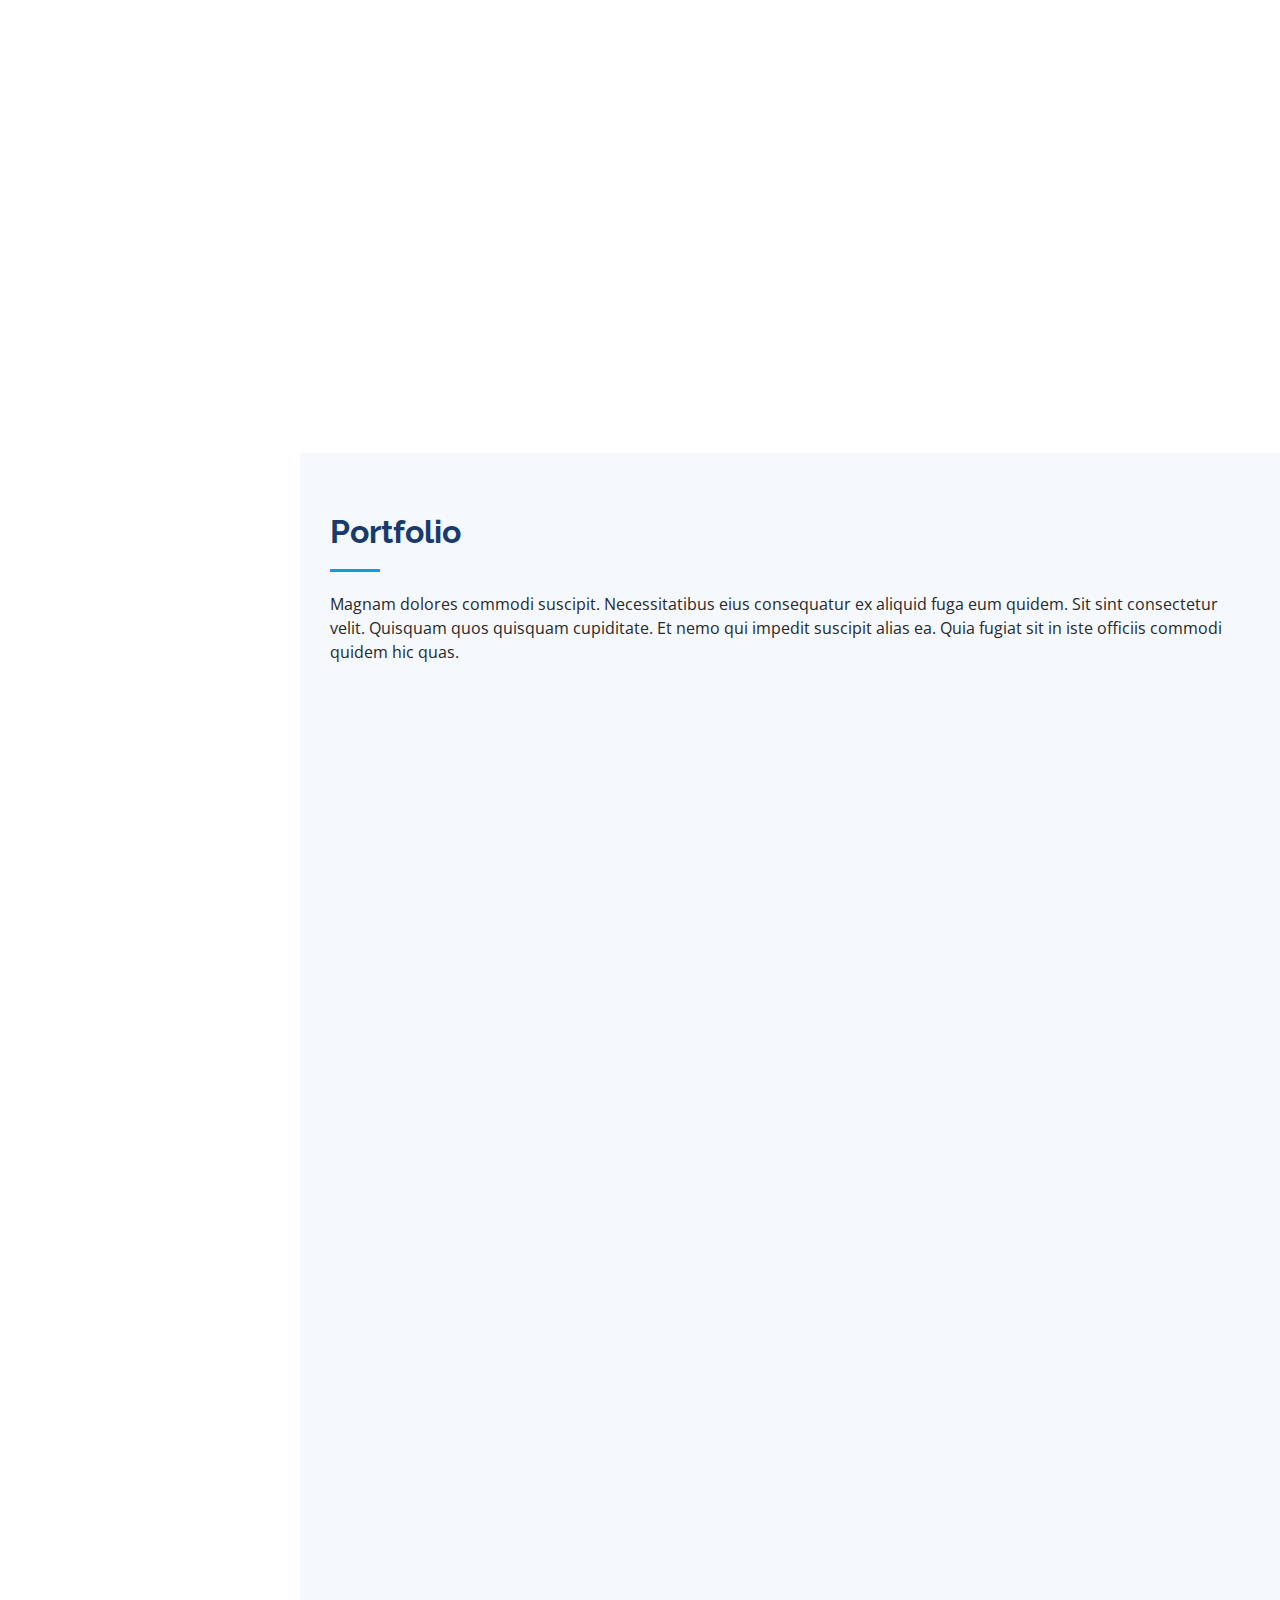
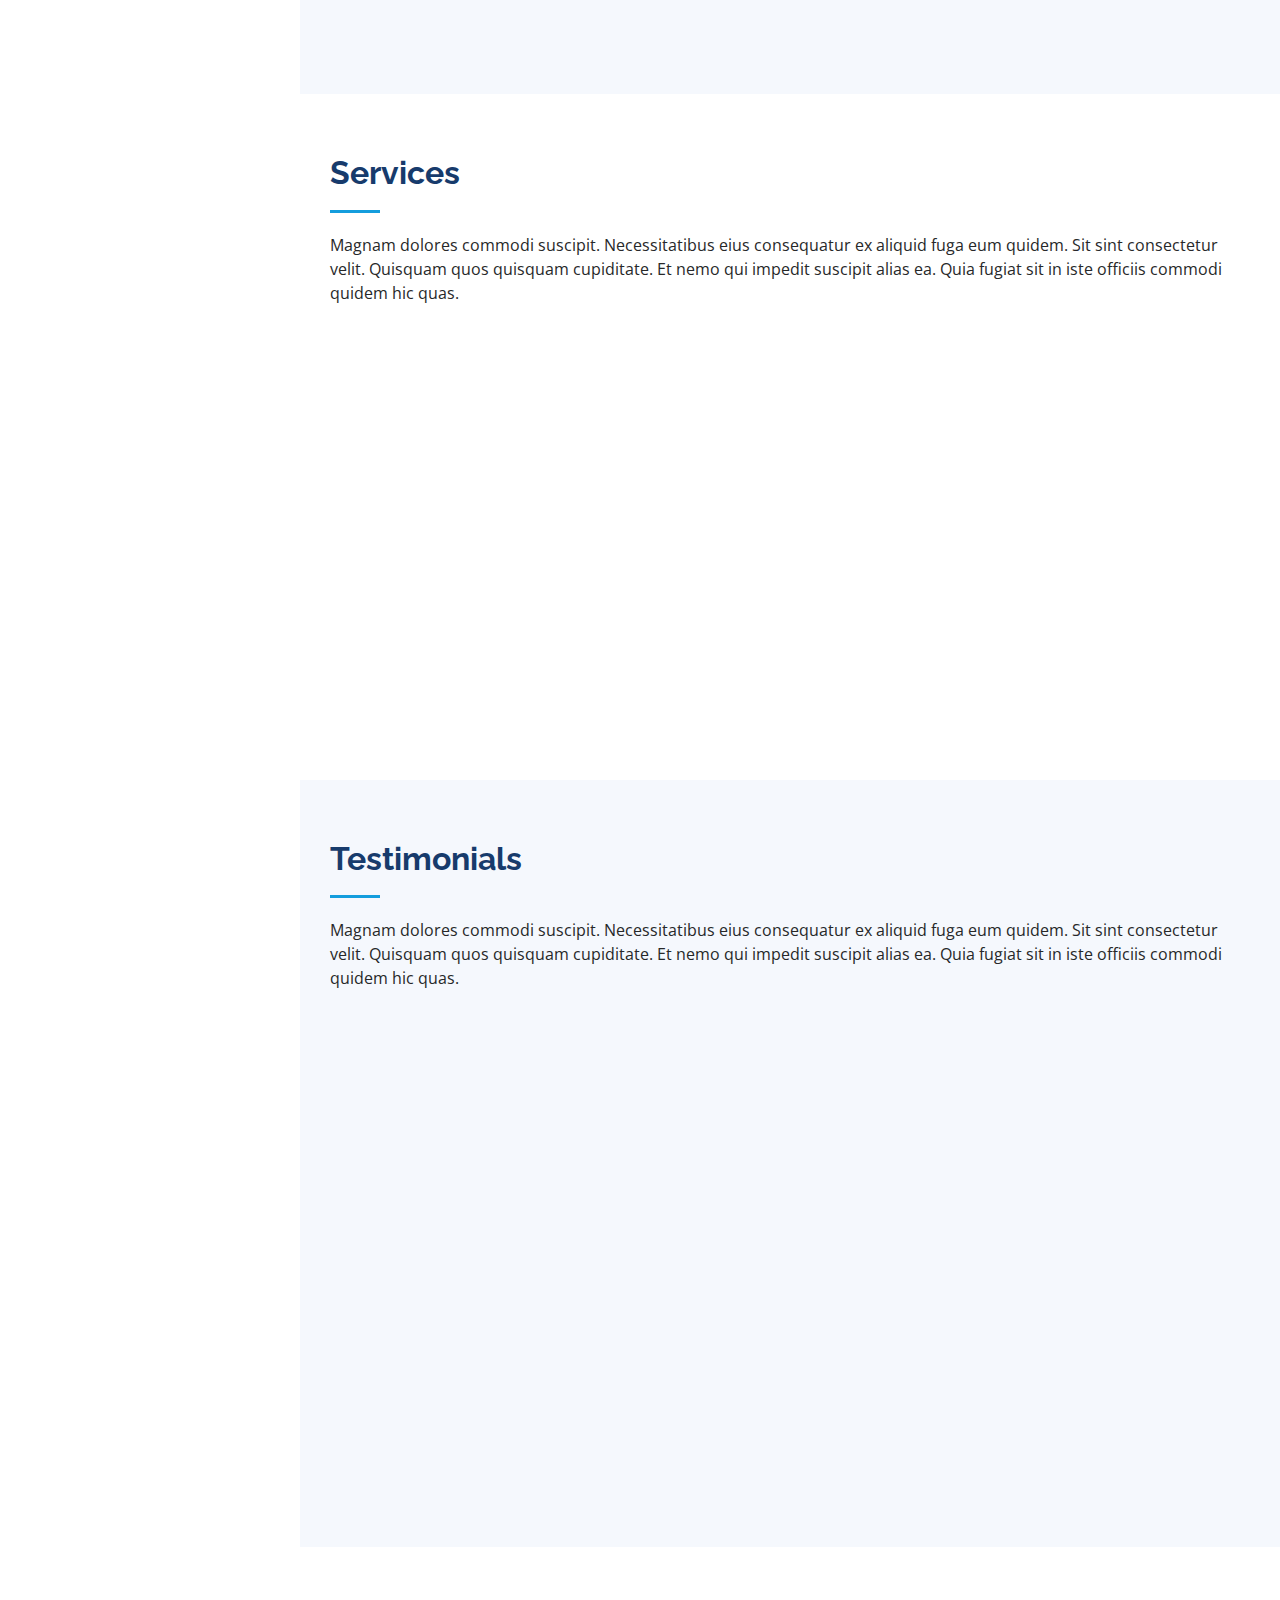
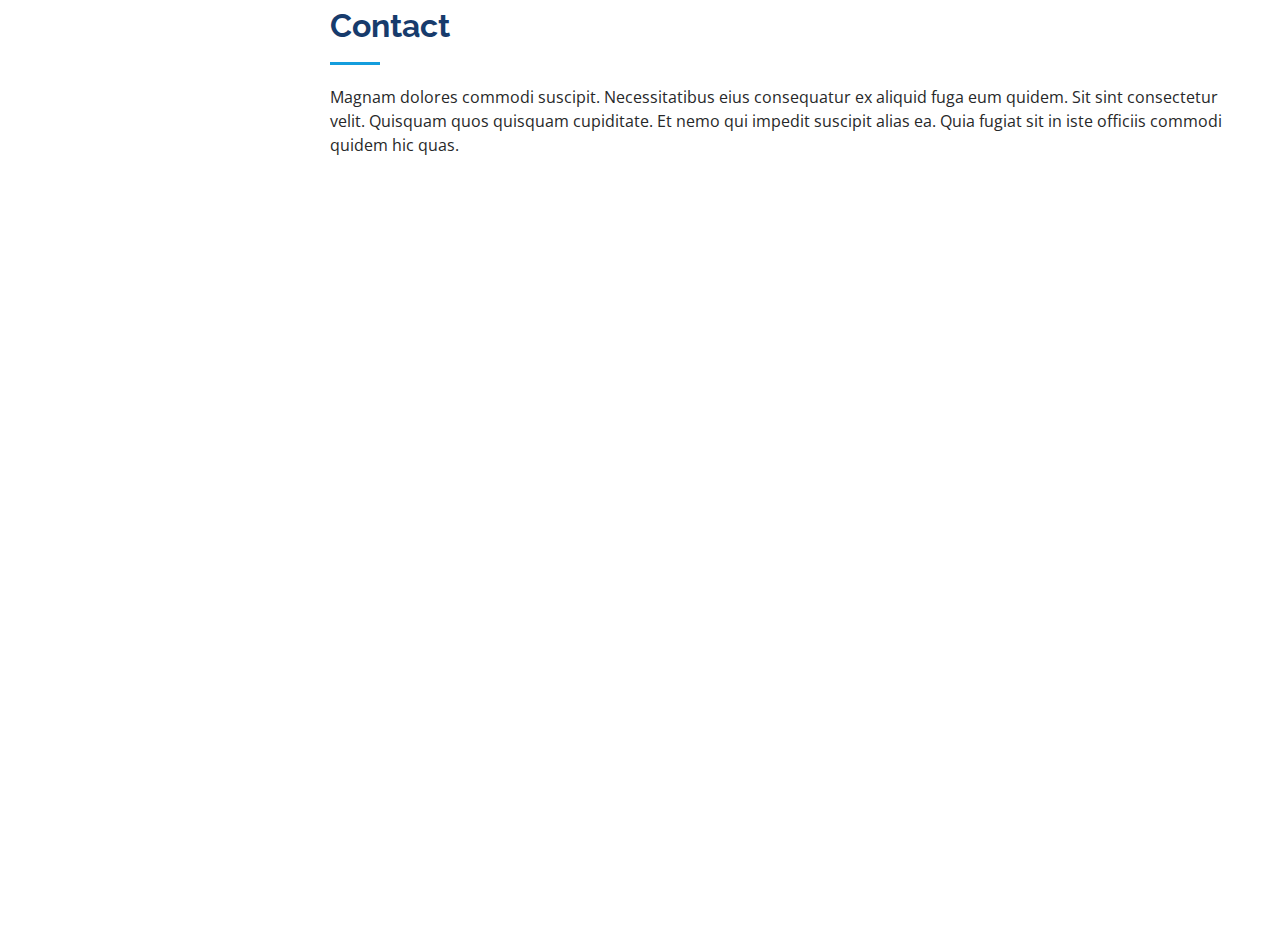
==== commit a62784a2: "Update index.html" ====
--- a/index.html
+++ b/index.html
@@ -94,7 +94,7 @@
           </p>
           <p class="text-muted">Selamat datang di website personal saya, tempat kreatif dan inovasi
             senang bertemu dengan anda untuk menciptakan sesuatu yang luar biasa, saya seorang
-            Junior Web Developer & Graphic Designer SaCode Papua.</p>
+            Junior Web Developer & Graphic Designer.</p>
         </div>
 
         <div class="row">
@@ -147,7 +147,7 @@
           <p>Saya seorang mahasiswa di salah satu kampus yaitu Universitas Sains dan Teknologi Jayapura, sekarang saya
             berada pada semester akhir (8), dan saat ini saya sedang mengikuti kelas Html-css dan juga ini adalah
             website personal pribadi saya demi menuntaskan tugas yang
-            diberikan oleh kaka senior saya dari Komunitas SaCode Papua </p>
+            diberikan oleh kaka senior saya. </p>
         </div>
 
         <div class="row no-gutters">
@@ -717,4 +717,4 @@
 
 </body>
 
-</html>+</html>
